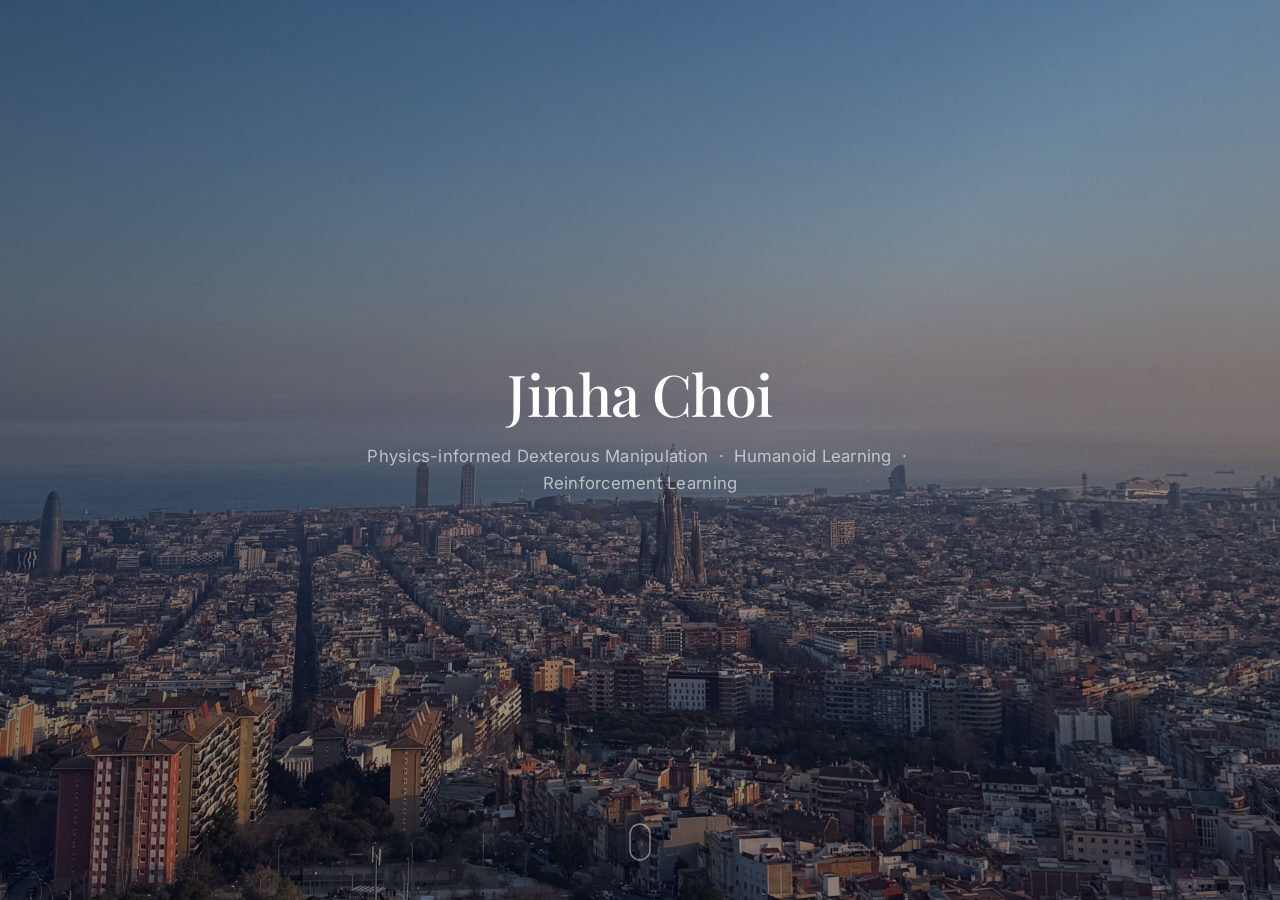
==== index.html @ 4ba9a81a "Items updated" ====
<!DOCTYPE html>
<html lang="en">
<head>
  <meta charset="UTF-8" />
  <meta name="viewport" content="width=device-width, initial-scale=1.0" />
  <title>Jinha Choi</title>
  <meta name="description" content="Jinha Choi — Yonsei University. Physics-informed dexterous manipulation, humanoid learning, and reinforcement learning.">

  <link rel="preconnect" href="https://fonts.googleapis.com">
  <link rel="preconnect" href="https://fonts.gstatic.com" crossorigin>
  <link href="https://fonts.googleapis.com/css2?family=Playfair+Display:wght@400;500;600&family=Inter:wght@300;400;500;600;700&display=swap" rel="stylesheet">

  <link rel="stylesheet" href="base.css" />
  <link rel="stylesheet" href="hero.css" />
  <link rel="stylesheet" href="content.css" />
</head>

<body>
  <div class="snap-container">

    <!-- ═══════════════════ HERO ═══════════════════ -->
    <header class="hero" id="home">
      <div class="hero-overlay"></div>
      <div class="hero-content">
        <h1 class="hero-name">Jinha Choi</h1>
        <p class="hero-tagline">Physics-informed Dexterous Manipulation &nbsp;·&nbsp; Humanoid Learning &nbsp;·&nbsp; Reinforcement Learning</p>
      </div>
      <button class="scroll-cue" type="button" aria-label="Scroll to content">
        <!-- Mouse scroll icon with animated wheel -->
        <svg viewBox="0 0 24 40" fill="none" aria-hidden="true">
          <rect x="2" y="2" width="20" height="36" rx="10" stroke="currentColor" stroke-width="1.5"/>
          <circle cx="12" cy="10" r="2.8" fill="currentColor">
            <animate attributeName="cy" values="10;22;10" dur="2s" repeatCount="indefinite" calcMode="spline" keySplines="0.4 0 0.6 1; 0.4 0 0.6 1"/>
            <animate attributeName="opacity" values="0.9;0.15;0.9" dur="2s" repeatCount="indefinite" calcMode="spline" keySplines="0.4 0 0.6 1; 0.4 0 0.6 1"/>
          </circle>
        </svg>
      </button>
    </header>

    <!-- ═══════════════════ CONTENT ═══════════════════ -->
    <div id="contentWrap" class="content-wrap snap">

      <!-- ─── Sticky Nav ─── -->
      <nav id="contentNav" class="content-nav">
        <div class="content-nav-inner">
          <a class="brand" href="#home" id="brandLink">Jinha Choi</a>
          <ul class="navlinks">
            <li><a class="navlink" href="#about">About</a></li>
            <li><a class="navlink" href="#news">News</a></li>
            <li><a class="navlink" href="#publications">Publications</a></li>
            <li><a class="navlink" href="#experience">Experience</a></li>
            <li><a class="navlink" href="#awards">Awards</a></li>
            <li><a class="navlink" href="#contact">Contact</a></li>
          </ul>
        </div>
      </nav>

      <!-- ═══════════════════ ABOUT ═══════════════════ -->
      <section id="about" class="section bg-white">
        <div class="section-inner">
          <div class="about-grid">

            <!-- Left: bio -->
            <div class="about-content">
              <h2 class="about-name">Jinha Choi</h2>

              <div class="about-bio">
                <p>
                  I'm Jinha Choi, an undergraduate student at Yonsei University, South Korea, majoring in Computer
                  Science and Nano Science and Engineering and expected to graduate in February 2027.
                </p>
                <p>
                  I am currently advised by
                  <a href="https://scholar.google.com/citations?user=jizxpZYAAAAJ&amp;hl=ko&amp;oi=ao" target="_blank" rel="noopener">Prof. Yonghyeon Lee</a>
                  at <a href="https://rophi-lab.github.io/" target="_blank" rel="noopener">RoPhi Lab</a> at Yonsei
                  University, working on high-DoF dexterous manipulation incorporating physics- and control-informed
                  priors toward generalizable robot intelligence for unstructured environments and real-world
                  deployment. Previously, I was a research intern at
                  <a href="https://www.hugelab.org/" target="_blank" rel="noopener">HuGeLab</a> at KAIST, advised by
                  <a href="https://beomjoonkim.github.io/" target="_blank" rel="noopener">Prof. Beomjoon Kim</a>, where
                  I worked on real-world deployment of humanoid locomotion policies. I also worked at
                  <a href="https://dil.yonsei.ac.kr/" target="_blank" rel="noopener">DILLab</a> at Yonsei University,
                  advised by <a href="https://www.jmlee.kr/" target="_blank" rel="noopener">Prof. Jongmin Lee</a>, on
                  offline reinforcement learning that distills a value-aware multi-step flow policy into an efficient
                  one-step policy using state-wise entropic optimal transport. Earlier, at Yonsei RLLAB, advised
                  by Prof. Youngwoon Lee, I built humanoid locomotion baselines using retargeted motion priors
                  and studied their effects on motion quality and stability.
                </p>
              </div>

              <div class="about-links">
                <a class="link-chip" href="assets/CV.pdf" target="_blank" rel="noopener">
                  <img src="assets/content/about/cv.webp" alt=""> CV
                </a>
                <a class="link-chip" href="https://scholar.google.com/citations?user=HBGZwBkAAAAJ&amp;hl=en" target="_blank" rel="noopener">
                  <img src="assets/content/about/google scholar.png" alt="" class="scholar-icon"> Scholar
                </a>
                <a class="link-chip" href="https://mail.google.com/mail/?view=cm&amp;fs=1&amp;to=jinhac174@gmail.com" target="_blank" rel="noopener">
                  <img src="assets/content/about/email.webp" alt=""> Email
                </a>
                <a class="link-chip" href="https://www.linkedin.com/in/jinha-choi-85202a30b/" target="_blank" rel="noopener">
                  <img src="assets/content/about/linkedin.webp" alt=""> LinkedIn
                </a>
              </div>
            </div>

            <!-- Right: photo -->
            <div class="about-photo-col">
              <img src="assets/content/about/jinha.jpg" alt="Jinha Choi" class="about-photo"/>
            </div>
          </div>
        </div>
      </section>

      <!-- ═══════════════════ NEWS ═══════════════════ -->
      <section id="news" class="section bg-gray">
        <div class="section-inner">
          <h2 class="section-title">News</h2>
          <div class="section-rule"></div>

          <ul class="news-list">
            <li class="news-item">
              <span class="news-date">Sep 2026</span>
              <span class="news-text">
                Started research internship at <strong>RoPhi Lab</strong>, Yonsei University, working on high-DoF
                dexterous manipulation with <strong>Prof. Yonghyeon Lee</strong>.
              </span>
            </li>
            <li class="news-item">
              <span class="news-date">Jun 2026</span>
              <span class="news-text">
                Started summer internship at <strong>KAIST HuGeLab</strong>, working on humanoid robot learning
                with <strong>Prof. Beomjoon Kim</strong>.
              </span>
            </li>
            <li class="news-item">
              <span class="news-date">Jun 2026</span>
              <span class="news-text">
                Submitted <em>"Learning Multimodal One-step Flow Policy via Value-weighted Optimal Transport"</em>
                to <strong>NeurIPS 2026</strong>.
              </span>
            </li>
            <li class="news-item">
              <span class="news-date">Jan 2026</span>
              <span class="news-text">
                Started research internship at <strong>DILLAB</strong>, Yonsei University, working on
                multimodal flow policies and offline RL with <strong>Prof. Jongmin Lee</strong>.
              </span>
            </li>
            <li class="news-item">
              <span class="news-date">Jul 2025</span>
              <span class="news-text">
                Started research internship at <strong>RLLAB</strong>, Yonsei University, working on humanoid
                loco-manipulation with <strong>Prof. Youngwoon Lee</strong>.
              </span>
            </li>
            <li class="news-item">
              <span class="news-date">May 2025</span>
              <span class="news-text">
                <em>"When AI Co-Scientists Fail: SPOT"</em> — a benchmark for automated verification of scientific
                research — available on arXiv (contributing co-author).
              </span>
            </li>
          </ul>
        </div>
      </section>

      <!-- ═══════════════════ PUBLICATIONS ═══════════════════ -->
      <section id="publications" class="section bg-white">
        <div class="section-inner">
          <h2 class="section-title">Publications</h2>
          <div class="section-rule"></div>

          <div class="pub-list">

            <!-- Paper 1: Flow Policy -->
            <article class="pub-item">
              <div class="pub-img-col">
                <img src="assets/content/publications/OptiFlow.png" alt="OptiFlow paper preview" class="pub-img">
              </div>
              <div class="pub-info">
                <p class="pub-title">
                  [C1] Learning Multimodal One-step Flow Policy via Value-weighted Optimal Transport
                </p>
                <p class="pub-authors">
                  Jaehun Shon<sup>*</sup>, <strong>Jinha Choi</strong><sup>*</sup>, Jongwook Jeon, Jongmin Lee
                </p>
                <p class="pub-authors"><sup>*</sup> Equal contribution (co-first authors).</p>
                <div class="pub-meta-row">
                  <span class="pub-venue pub-venue-featured">NeurIPS 2026</span>
                  <div class="pub-links">
                    <a class="pub-link" href="https://arxiv.org/pdf/2609.15883" target="_blank" rel="noopener">Paper</a>
                    <a class="pub-link" href="https://github.com/Yonsei-DILLab/OptiFlow" target="_blank" rel="noopener">Code</a>
                  </div>
                </div>
              </div>
            </article>

            <!-- Paper 2: SPOT -->
            <article class="pub-item">
              <div class="pub-img-col">
                <img src="assets/content/publications/SPOT.png" alt="SPOT benchmark" class="pub-img">
              </div>
              <div class="pub-info">
                <p class="pub-title">
                  [P1] When AI Co-Scientists Fail: SPOT — a Benchmark for Automated Verification of Scientific Research
                </p>
                <p class="pub-authors">
                  Guijin Son, Jiwoo Hong, Honglu Fan, Heejeong Nam, Hyunwoo Ko, Seungwon Lim,
                  Jinyeop Song, <strong>Jinha Choi</strong>, Gonçalo Paulo, Youngjae Yu, Stella Biderman
                </p>
                <div class="pub-meta-row">
                  <span class="pub-venue">arXiv Preprint · 2025</span>
                  <div class="pub-links">
                    <a class="pub-link" href="https://arxiv.org/abs/2505.11855" target="_blank" rel="noopener">Paper</a>
                    <a class="pub-link" href="https://huggingface.co/datasets/amphora/SPOT-MetaData" target="_blank" rel="noopener">Hugging Face</a>
                    <a class="pub-link" href="https://scholar.google.com/citations?view_op=view_citation&amp;hl=en&amp;user=HBGZwBkAAAAJ&amp;citation_for_view=HBGZwBkAAAAJ:u5HHmVD_uO8C" target="_blank" rel="noopener">Google Scholar</a>
                  </div>
                </div>
              </div>
            </article>

          </div>
        </div>
      </section>

      <!-- ═══════════════════ EXPERIENCE ═══════════════════ -->
      <section id="experience" class="section bg-gray">
        <div class="section-inner">
          <h2 class="section-title">Experience</h2>
          <div class="section-rule"></div>

          <!-- Project details follow the CV; existing media is retained where available. -->
          <div class="tl-entries">

            <div class="tl-entry">
              <div class="tl-media-frame">
                <div class="tl-media-placeholder" role="img" aria-label="Project demo coming soon">
                  <svg viewBox="0 0 24 24" fill="none" aria-hidden="true">
                    <rect x="3" y="4" width="18" height="16" rx="3" stroke="currentColor" stroke-width="1.3"/>
                    <path d="m10 8 6 4-6 4V8Z" stroke="currentColor" stroke-width="1.3" stroke-linejoin="round"/>
                  </svg>
                  <span>Demo coming soon</span>
                </div>
              </div>
              <div class="tl-body">
                <div class="tl-header">
                  <div>
                    <p class="tl-org">Grasping via Global Planning and Local Correction</p>
                    <p class="tl-role">Advised by <a href="https://scholar.google.com/citations?user=jizxpZYAAAAJ&amp;hl=ko&amp;oi=ao" target="_blank" rel="noopener">Prof. Yonghyeon Lee</a></p>
                  </div>
                  <span class="tl-date">Oct 2026 – Present</span>
                </div>
                <ul class="tl-desc tl-bullets">
                  <li>Developing a hierarchical grasping system coupling real-time global planning and control based on robot kinematics and dynamics with learning-based local correction.</li>
                  <li>Integrating side-view and wrist-mounted visual feedback across both control levels, targeting robust grasping across diverse objects and positions.</li>
                </ul>
              </div>
            </div>

            <div class="tl-entry">
              <div class="tl-media-frame">
                <div class="tl-media-placeholder" role="img" aria-label="Project demo coming soon">
                  <svg viewBox="0 0 24 24" fill="none" aria-hidden="true">
                    <rect x="3" y="4" width="18" height="16" rx="3" stroke="currentColor" stroke-width="1.3"/>
                    <path d="m10 8 6 4-6 4V8Z" stroke="currentColor" stroke-width="1.3" stroke-linejoin="round"/>
                  </svg>
                  <span>Demo coming soon</span>
                </div>
              </div>
              <div class="tl-body">
                <div class="tl-header">
                  <div>
                    <p class="tl-org">Franka FR3 Control and Perception</p>
                    <p class="tl-role">Advised by <a href="https://scholar.google.com/citations?user=jizxpZYAAAAJ&amp;hl=ko&amp;oi=ao" target="_blank" rel="noopener">Prof. Yonghyeon Lee</a></p>
                  </div>
                  <span class="tl-date">Sep – Oct 2026</span>
                </div>
                <ul class="tl-desc tl-bullets">
                  <li>Implemented torque-level controllers on a Franka FR3, including gravity compensation, collision-aware control, QP-based inverse kinematics, and joint/task-space impedance control.</li>
                  <li>Integrated a calibrated two-camera setup with point-cloud perception and visual servoing for perception-guided grasping on the physical robot.</li>
                </ul>
              </div>
            </div>

            <div class="tl-entry">
              <div class="tl-media-frame"><video class="tl-media tl-media-standard" autoplay muted loop playsinline preload="metadata" aria-label="Humanoid Deployment — Locomotion demonstration"><source src="assets/content/experience/web/humanoid-deployment.mp4" type="video/mp4"></video></div>
              <div class="tl-body">
                <div class="tl-header">
                  <div>
                    <p class="tl-org">Humanoid Deployment — Locomotion</p>
                    <p class="tl-role">Advised by <a href="https://beomjoonkim.github.io/" target="_blank" rel="noopener">Prof. Beomjoon Kim</a></p>
                  </div>
                  <span class="tl-date">Jul 2026</span>
                </div>
                <ul class="tl-desc tl-bullets">
                  <li>Trained, validated, and deployed locomotion policies on the Unitree G1 and a custom 108 kg humanoid via sim-to-sim and sim-to-real evaluation.</li>
                </ul>
              </div>
            </div>

            <div class="tl-entry">
              <div class="tl-media-frame"><video class="tl-media tl-media-standard" autoplay muted loop playsinline preload="metadata" aria-label="Franka FR3 Teleoperation Data Collection demonstration"><source src="assets/content/experience/web/franka-teleoperation.mp4" type="video/mp4"></video></div>
              <div class="tl-body">
                <div class="tl-header">
                  <div>
                    <p class="tl-org">Franka FR3 Teleoperation Data Collection</p>
                    <p class="tl-role">Advised by <a href="https://beomjoonkim.github.io/" target="_blank" rel="noopener">Prof. Beomjoon Kim</a></p>
                  </div>
                  <span class="tl-date">Jul 2026</span>
                </div>
                <ul class="tl-desc tl-bullets">
                  <li>Integrated a Franka Panda with a 3D mouse, Touch haptic device, and Meta Quest for teleoperated demonstration collection.</li>
                </ul>
              </div>
            </div>

            <div class="tl-entry">
              <div class="tl-media-frame"><video class="tl-media tl-media-standard" autoplay muted loop playsinline preload="metadata" aria-label="Humanoid Fixed-Base Manipulation demonstration"><source src="assets/content/experience/web/humanoid-manipulation.mp4" type="video/mp4"></video></div>
              <div class="tl-body">
                <div class="tl-header">
                  <div>
                    <p class="tl-org">Humanoid Fixed-Base Manipulation</p>
                    <p class="tl-role">Advised by Prof. Youngwoon Lee</p>
                  </div>
                  <span class="tl-date">Mar – Jun 2026</span>
                </div>
                <ul class="tl-desc tl-bullets">
                  <li>Investigated PPO exploration limits for humanoid fixed-base manipulation in massively parallel simulation.</li>
                  <li>Compared PPO with SAPG and EPO and analyzed methods for improving exploration.</li>
                </ul>
              </div>
            </div>

            <div class="tl-entry">
              <div class="tl-media-frame"><video class="tl-media tl-media-standard" autoplay muted loop playsinline preload="metadata" aria-label="A1-Challenge Autonomous Driving Competition demonstration"><source src="assets/content/experience/web/a1-challenge.mp4" type="video/mp4"></video></div>
              <div class="tl-body">
                <div class="tl-header">
                  <div>
                    <p class="tl-org">A1-Challenge Autonomous Driving Competition</p>
                    <p class="tl-role">Ministry of Trade &amp; KIAPI</p>
                  </div>
                  <span class="tl-date">Mar – May 2026</span>
                </div>
                <ul class="tl-desc tl-bullets">
                  <li>Placed 4th; qualified in Nov. 2025.</li>
                  <li>Built behavioral-cloning and DAgger racing policies in MORAI using targeted corner-case demonstrations.</li>
                  <li>Explored reinforcement learning to improve robustness and driving performance.</li>
                </ul>
              </div>
            </div>

            <div class="tl-entry">
              <div class="tl-media-frame"><video class="tl-media tl-media-standard" autoplay muted loop playsinline preload="metadata" aria-label="Physical AI Robotics Hackathon — Arm Manipulation demonstration"><source src="assets/content/experience/web/physical-ai-hackathon.mp4" type="video/mp4"></video></div>
              <div class="tl-body">
                <div class="tl-header">
                  <div>
                    <p class="tl-org">Physical AI Robotics Hackathon — Arm Manipulation</p>
                    <p class="tl-role">Kernel Academy &amp; Doosan Robotics</p>
                  </div>
                  <span class="tl-date">Mar 2026</span>
                </div>
                <ul class="tl-desc tl-bullets">
                  <li>Built a speech-guided pick-and-place pipeline with a Doosan E0509, RGB-D sensing, Whisper, SAM2, GPT-4o, and ROS2.</li>
                  <li>Implemented calibrated 3D localization, task verification, and error recovery for autonomous execution.</li>
                </ul>
              </div>
            </div>

            <div class="tl-entry">
              <div class="tl-media-frame"><img class="tl-media tl-media-standard" src="assets/content/experience/image inpainting.png" alt="Image Inpainting with LLMs and Diffusion Models"></div>
              <div class="tl-body">
                <div class="tl-header">
                  <div>
                    <p class="tl-org">Image Inpainting with LLMs and Diffusion Models</p>
                    <p class="tl-role">OUTTA AI Bootcamp</p>
                  </div>
                  <span class="tl-date">Jul – Aug 2024</span>
                </div>
                <ul class="tl-desc tl-bullets">
                  <li>Developed a language-conditioned image editing pipeline combining LLM-based attribute extraction, semantic segmentation, and diffusion-based inpainting.</li>
                </ul>
              </div>
            </div>

            <div class="tl-entry">
              <div class="tl-media-frame tl-media-frame-kdic"><img class="tl-media tl-media-standard tl-media-kdic" src="assets/content/experience/military.jpg" alt="Korea Defense Intelligence Command — Translator"></div>
              <div class="tl-body">
                <div class="tl-header">
                  <div>
                    <p class="tl-org">Korea Defense Intelligence Command — Translator</p>
                    <p class="tl-role">Military Service</p>
                  </div>
                  <span class="tl-date">Mar 2023 – Sep 2024</span>
                </div>
                <ul class="tl-desc tl-bullets">
                  <li>Translated classified documents and interpreted classified meetings for KDIC and partner agencies, including the National Intelligence Service and the U.S. National Geospatial-Intelligence Agency.</li>
                </ul>
              </div>
            </div>

            <div class="tl-entry">
              <div class="tl-media-frame tl-media-frame-vex"><video class="tl-media" autoplay muted loop playsinline preload="metadata" aria-label="VEX Robotics demonstration"><source src="assets/content/experience/web/vex-world-championship.mp4" type="video/mp4"></video></div>
              <div class="tl-body">
                <div class="tl-header">
                  <div>
                    <p class="tl-org">VEX Robotics</p>
                    <p class="tl-role">Team Lead, 1010B, WVSS Robotics</p>
                  </div>
                  <span class="tl-date">Sep 2017 – Jun 2020</span>
                </div>
                <ul class="tl-desc tl-bullets">
                  <li>Led a 12-member team across three seasons, overseeing strategy, mechanical and electrical design, programming, autonomous control, and competitive driving.</li>
                  <li>Earned first-place finishes at regional and British Columbia provincial competitions and advanced to the VEX Robotics World Championship.</li>
                </ul>
              </div>
            </div>

          </div><!-- /tl-entries -->

        </div>
      </section>

      <!-- ═══════════════════ AWARDS ═══════════════════ -->
      <section id="awards" class="section bg-white">
        <div class="section-inner">
          <h2 class="section-title">Awards</h2>
          <div class="section-rule"></div>

          <div class="awards-list">

            <div class="award-row">
              <div class="award-meta"><span class="award-year">2026</span></div>
              <div class="award-body">
                <p class="award-title">Hyundai NGV Robotics Track H-Mobility Class Certificate</p>
                <p class="award-sub">Mar – Jul 2026 · Hyundai NGV</p>
                <p class="award-desc">Completed Hyundai’s Robotics Track in robotics and robot learning and received the H-Mobility Class Certificate.</p>
              </div>
            </div>

            <div class="award-row">
              <div class="award-meta"><span class="award-year">2026</span></div>
              <div class="award-body">
                <p class="award-title">2nd Place — Physical AI Robotics Hackathon</p>
                <p class="award-sub">Mar 2026 · Kernel Academy &amp; Doosan Robotics</p>
                <p class="award-desc">Presented a manipulation pipeline and demonstrated perception-guided grasping at the Kernel Academy hackathon.</p>
              </div>
            </div>

            <div class="award-row">
              <div class="award-meta"><span class="award-year">2024</span></div>
              <div class="award-body">
                <p class="award-title">Top Award — Korea Defense Intelligence Command AI Security Competition</p>
                <p class="award-sub">Awarded by Major General Sangho Moon (OF-7), Commander, KDIC</p>
                <p class="award-desc">Proposed an on-device AI framework for military systems with partial internet exposure, designed to support operational convenience while strengthening protection against security vulnerabilities and malicious misuse.</p>
              </div>
            </div>

            <div class="award-row">
              <div class="award-meta"><span class="award-year">2022</span></div>
              <div class="award-body">
                <p class="award-title">Honor Roll — Yonsei University</p>
                <p class="award-sub">Jul 2022</p>
                <p class="award-desc">Recognized for academic performance in the top 3%.</p>
              </div>
            </div>

            <div class="award-row">
              <div class="award-meta"><span class="award-year">2021</span></div>
              <div class="award-body">
                <p class="award-title">1st Place — Yonsei–Nexon RC Creative Platform</p>
                <p class="award-sub">Mar – Dec 2021</p>
                <p class="award-desc">Led a five-member team to develop an automated revolving-door assistance system for people with mobility impairments; ranked 1st of 90 teams and received a $10,000 award.</p>
              </div>
            </div>

            <div class="award-row">
              <div class="award-meta"><span class="award-year">2019</span></div>
              <div class="award-body">
                <p class="award-title">Division Finalist — VEX Robotics World Championship</p>
                <p class="award-sub">Nov 2019 · Kentucky, USA</p>
                <p class="award-desc">Reached the Science Division final in a 100-team division within a field of 600 qualified teams.</p>
              </div>
            </div>

            <div class="award-row">
              <div class="award-meta"><span class="award-year">2019</span></div>
              <div class="award-body">
                <p class="award-title">1st Place — VEX Robotics Canada BC Provincial Championship</p>
                <p class="award-sub">Jun 2019</p>
                <p class="award-desc">Won the British Columbia Provincial Championship and qualified for the VEX Robotics World Championship.</p>
              </div>
            </div>

          </div>
        </div>
      </section>

      <!-- ═══════════════════ CONTACT ═══════════════════ -->
      <section id="contact" class="section contact-section">
        <div class="section-inner">
          <h2 class="section-title">Contact</h2>
          <div class="section-rule"></div>
          <p class="contact-intro">Feel free to reach out for research discussions, collaboration, or general inquiries.</p>

          <div class="contact-cards">

            <a class="contact-card" href="https://mail.google.com/mail/?view=cm&amp;fs=1&amp;to=jinhac174@gmail.com" target="_blank" rel="noopener">
              <div class="contact-card-icon">
                <svg viewBox="0 0 24 24" fill="none" stroke="currentColor" stroke-width="1.8" stroke-linecap="round" stroke-linejoin="round">
                  <rect x="2" y="4" width="20" height="16" rx="2"/>
                  <path d="M2 7l10 7 10-7"/>
                </svg>
              </div>
              <div class="contact-card-text">
                <div class="contact-card-label">Email</div>
                <div class="contact-card-val">jinhac174@gmail.com</div>
              </div>
            </a>

            <a class="contact-card" href="https://scholar.google.com/citations?user=HBGZwBkAAAAJ&amp;hl=en" target="_blank" rel="noopener">
              <div class="contact-card-icon">
                <img src="assets/content/contact/google scholar black.png" alt="" class="scholar-icon">
              </div>
              <div class="contact-card-text">
                <div class="contact-card-label">Google Scholar</div>
                <div class="contact-card-val">Jinha Choi</div>
              </div>
            </a>

            <a class="contact-card" href="https://www.linkedin.com/in/jinha-choi-85202a30b/" target="_blank" rel="noopener">
              <div class="contact-card-icon">
                <svg viewBox="0 0 24 24" fill="currentColor">
                  <path d="M20.447 20.452h-3.554v-5.569c0-1.328-.027-3.037-1.852-3.037-1.853 0-2.136 1.445-2.136 2.939v5.667H9.351V9h3.414v1.561h.046c.477-.9 1.637-1.85 3.37-1.85 3.601 0 4.267 2.37 4.267 5.455v6.286zM5.337 7.433a2.062 2.062 0 01-2.063-2.065 2.064 2.064 0 112.063 2.065zm1.782 13.019H3.555V9h3.564v11.452zM22.225 0H1.771C.792 0 0 .774 0 1.729v20.542C0 23.227.792 24 1.771 24h20.451C23.2 24 24 23.227 24 22.271V1.729C24 .774 23.2 0 22.222 0h.003z"/>
                </svg>
              </div>
              <div class="contact-card-text">
                <div class="contact-card-label">LinkedIn</div>
                <div class="contact-card-val">Jinha Choi</div>
              </div>
            </a>

            <div class="contact-card contact-card-location">
              <div class="contact-card-icon">
                <svg viewBox="0 0 24 24" fill="none" stroke="currentColor" stroke-width="1.8" stroke-linecap="round" stroke-linejoin="round">
                  <path d="M12 2C8.134 2 5 5.134 5 9c0 5.25 7 13 7 13s7-7.75 7-13c0-3.866-3.134-7-7-7z"/>
                  <circle cx="12" cy="9" r="2.5"/>
                </svg>
              </div>
              <div class="contact-card-text">
                <div class="contact-card-label">Location</div>
                <div class="contact-card-val">50 Yonsei-Ro, Seodaemun-Gu<br>Seoul, Republic of Korea</div>
              </div>
            </div>

          </div>
        </div>
      </section>

      <!-- ─── Back to top ─── -->
      <button id="toAbout" class="to-top" type="button" aria-label="Back to top">
        <svg viewBox="0 0 24 24" aria-hidden="true">
          <path d="M18 15l-6-6-6 6" fill="none" stroke="currentColor" stroke-width="2.5" stroke-linecap="round" stroke-linejoin="round"/>
        </svg>
      </button>

      <!-- ─── Footer ─── -->
      <footer class="site-footer">
        <div class="footer-inner">
          <div class="footer-links">
            <a href="assets/CV.pdf" target="_blank" rel="noopener" class="footer-cv">CV</a>

            <a href="https://scholar.google.com/citations?user=HBGZwBkAAAAJ&amp;hl=en" target="_blank" rel="noopener" aria-label="Google Scholar">
              <img src="assets/footer/google scholar black.png" alt="Google Scholar" class="footer-icon">
            </a>
            <a href="mailto:jinhac174@gmail.com" aria-label="Email">
              <img src="assets/footer/email.png" alt="Email" class="footer-icon">
            </a>
            <a href="https://www.linkedin.com/in/jinha-choi-85202a30b/" target="_blank" rel="noopener" aria-label="LinkedIn">
              <img src="assets/footer/linkedin.png" alt="LinkedIn" class="footer-icon">
            </a>
            <a href="https://instagram.com/daniel.c.hoi" target="_blank" rel="noopener" aria-label="Instagram">
              <img src="assets/footer/instagram.png" alt="Instagram" class="footer-icon">
            </a>
          </div>
          <p class="footer-copy">&copy; 2026 Jinha Choi. All rights reserved.</p>
        </div>
      </footer>

    </div><!-- /contentWrap -->
  </div><!-- /snap-container -->

  <script>
  (() => {
    const container    = document.querySelector('.snap-container');
    const hero         = document.getElementById('home');
    const contentWrap  = document.getElementById('contentWrap');
    const nav          = document.getElementById('contentNav');
    const cue          = document.querySelector('.scroll-cue');
    const toAboutBtn   = document.getElementById('toAbout');
    const about        = document.getElementById('about');
    const brandLink    = document.getElementById('brandLink');

    if (!container || !hero || !contentWrap || !nav) return;

    // Brand → scroll back to hero
    if (brandLink) {
      brandLink.addEventListener('click', (e) => {
        e.preventDefault();
        container.scrollTo({ top: 0, behavior: 'smooth' });
      });
    }

    const navH = () => nav.offsetHeight || 60;

    // Scroll position restoration
    const SCROLL_KEY = 'snap_scrollTop_v3';
    if ('scrollRestoration' in history) history.scrollRestoration = 'manual';
    const saved = sessionStorage.getItem(SCROLL_KEY);
    if (saved !== null) {
      const prev = container.style.scrollBehavior;
      container.style.scrollBehavior = 'auto';
      container.scrollTop = Number(saved) || 0;
      requestAnimationFrame(() => { container.style.scrollBehavior = prev || ''; });
    }

    // Scroll cue → use the same native motion and snap as manual scrolling
    function scrollToContent() {
      contentWrap.scrollIntoView({ behavior: 'smooth', block: 'start' });
    }
    if (cue) cue.addEventListener('click', scrollToContent);

    // Show nav + back-to-top when hero leaves view
    const heroIO = new IntersectionObserver(([entry]) => {
      const onHero = entry.isIntersecting && entry.intersectionRatio >= 0.6;
      nav.classList.toggle('is-visible', !onHero);
      if (toAboutBtn) toAboutBtn.classList.toggle('is-visible', !onHero);
    }, { root: container, threshold: [0, 0.6] });
    heroIO.observe(hero);

    // Back-to-top → scroll to about section
    if (toAboutBtn && about) {
      toAboutBtn.addEventListener('click', () => {
        container.scrollTo({ top: about.offsetTop - navH(), behavior: 'smooth' });
      });
    }

    // Snap: mandatory near hero, free scrolling in content
    const EXTRA_ZONE = 200;
    function updateSnapMode() {
      const inMandatory = container.scrollTop <= (Math.max(1, hero.offsetHeight) + EXTRA_ZONE);
      container.style.scrollSnapType = inMandatory ? 'y mandatory' : 'none';
    }

    // Active nav highlight (most-visible section)
    const links   = Array.from(nav.querySelectorAll('.navlink'));
    const sections = links
      .map(a => document.querySelector(a.getAttribute('href')))
      .filter(Boolean);

    function updateActiveLink() {
      if (!sections.length) return;
      const cr       = container.getBoundingClientRect();
      const viewTop  = cr.top + navH();
      const viewBot  = cr.bottom;
      let best = null, bestV = -1;
      for (const sec of sections) {
        const r = sec.getBoundingClientRect();
        const v = Math.max(0, Math.min(r.bottom, viewBot) - Math.max(r.top, viewTop));
        if (v > bestV) { bestV = v; best = sec; }
      }
      if (best) {
        links.forEach(a =>
          a.classList.toggle('is-active', a.getAttribute('href') === `#${best.id}`)
        );
      }
    }

    // Anchor nav clicks with sticky-nav offset
    links.forEach(a => {
      a.addEventListener('click', (e) => {
        const href = a.getAttribute('href');
        if (!href?.startsWith('#')) return;
        const target = document.querySelector(href);
        if (!target) return;
        e.preventDefault();
        container.scrollTo({ top: target.offsetTop - navH(), behavior: 'smooth' });
      });
    });

    // Single scroll listener
    let ticking = false;
    container.addEventListener('scroll', () => {
      sessionStorage.setItem(SCROLL_KEY, String(container.scrollTop));
      if (!ticking) {
        ticking = true;
        requestAnimationFrame(() => {
          ticking = false;
          updateSnapMode();
          updateActiveLink();
        });
      }
    }, { passive: true });

    window.addEventListener('resize', () => { updateSnapMode(); requestAnimationFrame(updateActiveLink); });
    window.addEventListener('load',   updateSnapMode);
    window.addEventListener('beforeunload', () => {
      sessionStorage.setItem(SCROLL_KEY, String(container.scrollTop));
    });

    updateActiveLink();
  })();
  </script>

</body>
</html>
---- base.css ----
/* ========================= 01) Reset + tokens ========================= */
*, *::before, *::after { box-sizing: border-box; margin: 0; padding: 0; }
html, body { height: 100%; }

:root {
  --font-serif: "Playfair Display", Georgia, "Times New Roman", serif;
  --font-sans:  "Inter", system-ui, -apple-system, "Segoe UI", Arial, sans-serif;

  --c-950: #0a0f1a;
  --c-900: #0f172a;
  --c-800: #1e293b;
  --c-700: #334155;
  --c-600: #475569;
  --c-500: #64748b;
  --c-400: #94a3b8;
  --c-300: #cbd5e1;
  --c-200: #e2e8f0;
  --c-100: #f1f5f9;
  --c-50:  #f8fafc;

  --accent:        #2563eb;
  --accent-dark:   #1d4ed8;
  --accent-dim:    rgba(37,99,235,0.08);
  --accent-border: rgba(37,99,235,0.22);

  --bg:     #ffffff;
  --bg-alt: #f8fafc;
  --border: #e2e8f0;
  --text:   var(--c-900);
  --muted:  var(--c-500);

  --nav-h:     60px;
  --content-w: 1300px;
  --pad-x:     clamp(20px, 3vw, 52px);

  --shadow-sm: 0 1px 3px rgba(0,0,0,0.06), 0 1px 2px rgba(0,0,0,0.04);
  --shadow-md: 0 4px 16px rgba(0,0,0,0.08), 0 2px 6px rgba(0,0,0,0.04);

  --r-sm: 8px;
  --r-md: 12px;
  --r-lg: 16px;
}

body {
  font-family: var(--font-sans);
  color: var(--text);
  overflow: hidden;
  -webkit-font-smoothing: antialiased;
  text-rendering: optimizeLegibility;
  line-height: 1.6;
}

h1, h2, h3, h4 {
  font-family: var(--font-serif);
  font-weight: 500;
  line-height: 1.2;
}

a { color: var(--accent); text-decoration: none; }
a:hover { color: var(--accent-dark); }
strong { font-weight: 600; }
---- hero.css ----
/* ========================= 02) Hero ========================= */
.hero {
  height: 100vh;
  position: relative;
  scroll-snap-align: start;

  background-image: url("assets/hero/background.jpg");
  background-size: cover;
  background-position: center;
  background-repeat: no-repeat;

  display: flex;
  align-items: center;
  justify-content: center;
}

.hero-overlay {
  position: absolute;
  inset: 0;
  background: linear-gradient(
    135deg,
    rgba(10,15,35,0.66) 0%,
    rgba(10,15,35,0.42) 55%,
    rgba(10,15,35,0.54) 100%
  );
}

.hero-content {
  position: relative;
  z-index: 1;
  text-align: center;
  padding: 0 24px;
  max-width: 700px;
  width: 100%;
}

.hero-name {
  font-family: var(--font-serif);
  font-size: clamp(2.2rem, 5vw, 3.6rem);
  font-weight: 500;
  color: #ffffff;
  line-height: 1.05;
  margin-bottom: 20px;
  letter-spacing: -0.01em;
}

.hero-tagline {
  font-family: var(--font-sans);
  font-size: clamp(0.88rem, 1.8vw, 1.05rem);
  font-weight: 400;
  color: rgba(255,255,255,0.62);
  line-height: 1.6;
  margin-bottom: 40px;
  letter-spacing: 0.015em;
}

/* Scroll cue — mouse scroll icon */
.scroll-cue {
  position: absolute;
  bottom: 38px;
  left: 50%;
  transform: translateX(-50%);
  background: transparent;
  border: 0;
  padding: 0;
  cursor: pointer;
  color: rgba(255,255,255,0.45);
  z-index: 2;
  transition: color 0.2s ease;
}

.scroll-cue:hover {
  color: rgba(255,255,255,0.80);
}

.scroll-cue svg {
  width: 24px;
  height: 40px;
  display: block;
}
---- content.css ----
/* ========================= 03) Snap + Nav + Sections + Footer ========================= */

.snap-container {
  height: 100vh;
  overflow-y: auto;
  scroll-snap-type: y mandatory;
  scroll-behavior: smooth;
}

.snap  { scroll-snap-align: start; }
.content-wrap { background: var(--bg); }


/* ─── Navbar ─────────────────────────────────────────────────── */
.content-nav {
  position: sticky;
  top: 0;
  z-index: 50;
  height: var(--nav-h);
  background: rgba(255,255,255,0.97);
  border-bottom: 1px solid var(--border);
  backdrop-filter: blur(8px);
  -webkit-backdrop-filter: blur(8px);

  opacity: 0;
  transform: translateY(-8px);
  pointer-events: none;
  transition: opacity 0.22s ease, transform 0.22s ease;
}

.content-nav.is-visible {
  opacity: 1;
  transform: translateY(0);
  pointer-events: auto;
}

.content-nav-inner {
  height: 100%;
  max-width: var(--content-w);
  margin: 0 auto;
  padding: 0 24px;
  display: flex;
  align-items: center;
  justify-content: space-between;
  gap: 16px;
}

.brand {
  font-family: var(--font-serif);
  font-weight: 600;
  font-size: 18px;
  color: var(--c-900);
  letter-spacing: 0.02em;
  flex-shrink: 0;
  text-decoration: none;
}
.brand:hover { color: var(--c-900); }

.navlinks {
  list-style: none;
  display: flex;
  gap: 40px;
  align-items: center;
}

.navlink {
  font-family: var(--font-sans);
  font-size: 13.5px;
  font-weight: 500;
  color: var(--c-600);
  text-decoration: none;
  letter-spacing: 0.01em;
  padding: 4px 0;
  border-bottom: 2px solid transparent;
  transition: color 0.15s ease, border-color 0.15s ease;
  white-space: nowrap;
}

.navlink:hover      { color: var(--accent); }
.navlink.is-active  { color: var(--accent); border-bottom-color: var(--accent); }

@media (max-width: 820px) {
  .navlinks { gap: 20px; overflow-x: auto; padding-bottom: 2px; }
  .navlink  { font-size: 12px; }
  .brand    { font-size: 16px; }
}


/* ─── Section base ───────────────────────────────────────────── */
.section {
  padding: 64px 0;
  scroll-margin-top: var(--nav-h);
  background: #ffffff;
}

.section + .section { position: relative; }

.section + .section::before {
  content: '';
  position: absolute;
  top: 0;
  left: 50%;
  width: calc(100% - var(--pad-x) - var(--pad-x));
  max-width: calc(var(--content-w) - var(--pad-x) - var(--pad-x));
  height: 1px;
  background: var(--border);
  transform: translateX(-50%);
}

.section-inner {
  max-width: var(--content-w);
  margin: 0 auto;
  padding: 0 var(--pad-x);
}

.bg-white { background: #ffffff; }
.bg-gray  { background: #ffffff; }

.section-title {
  font-family: var(--font-serif);
  font-size: 30px;
  font-weight: 600;
  color: var(--c-900);
  letter-spacing: -0.01em;
}

.section-rule {
  width: 40px;
  height: 3px;
  margin-top: 14px;
  margin-bottom: 44px;
  border-radius: 999px;
  background: var(--accent);
}


/* ─── Back to top ────────────────────────────────────────────── */
.to-top {
  position: fixed;
  right: 24px;
  bottom: 24px;
  width: 42px;
  height: 42px;
  border-radius: 999px;
  background: #ffffff;
  border: 1px solid var(--border);
  box-shadow: var(--shadow-md);
  color: var(--accent);
  display: grid;
  place-items: center;
  cursor: pointer;
  z-index: 80;
  opacity: 0;
  transform: translateY(8px) scale(0.96);
  pointer-events: none;
  transition: opacity 0.2s ease, transform 0.2s ease;
}

.to-top.is-visible {
  opacity: 1;
  transform: translateY(0) scale(1);
  pointer-events: auto;
}

.to-top:hover { transform: translateY(-3px) scale(1.1); }
.to-top svg   { width: 18px; height: 18px; display: block; }


/* ========================= About ========================= */

/* Give About its own generous padding */
#about.section { padding: 38px 0 64px; }

.about-grid {
  display: grid;
  grid-template-columns: minmax(0, 760px) 280px;
  justify-content: center;
  gap: clamp(64px, 7vw, 96px);
  align-items: center;
}

.about-photo-col {
  display: flex;
  flex-direction: column;
  align-items: center;
  justify-content: center;
  width: 100%;
}

.about-photo {
  width: 220px;
  height: auto;
  aspect-ratio: 3 / 4;
  border-radius: 0;
  object-fit: cover;
  object-position: center 20%;
  display: block;
}

.about-links {
  display: flex;
  justify-content: center;
  align-items: center;
  flex-wrap: wrap;
  gap: 18px;
  width: 100%;
  margin: 24px auto 0;
}

.link-chip {
  display: flex;
  align-items: center;
  justify-content: center;
  text-align: center;
  gap: 8px;
  padding: 9px 13px;
  border-radius: var(--r-sm);
  border: 0;
  background: var(--bg);
  font-family: var(--font-sans);
  font-size: 13px;
  font-weight: 500;
  color: var(--c-700);
  text-decoration: none;
  transition: all 0.15s ease;
}

.link-chip:hover {
  border-color: var(--accent-border);
  background: var(--accent-dim);
  color: var(--accent);
}

.link-chip img {
  width: 15px;
  height: 15px;
  object-fit: contain;
  flex-shrink: 0;
  opacity: 0.7;
}
.link-chip:hover img { opacity: 1; }

.link-chip img.scholar-icon,
.contact-card-icon img.scholar-icon {
  opacity: 1;
  filter: none;
  background: transparent;
}

/* Bio column */
.about-content {
  width: 100%;
  min-width: 0;
}

.about-name {
  font-family: var(--font-serif);
  font-size: 36px;
  font-weight: 600;
  color: var(--c-900);
  margin-bottom: 28px;
  text-align: center;
}

.about-bio {
  font-family: var(--font-sans);
  font-size: 15.5px;
  line-height: 1.82;
  color: var(--c-700);
}

.about-bio p + p  { margin-top: 16px; }
.about-bio a      { color: var(--accent); font-weight: 500; }
.about-bio a:hover{ color: var(--accent-dark); }

@media (max-width: 760px) {
  #about.section { padding: 38px 0 64px; }
  .about-grid {
    grid-template-columns: minmax(0, 1fr);
    gap: 44px;
  }
  .about-photo-col {
    flex-direction: column;
    align-items: center;
  }
  .about-photo { width: 165px; height: auto; }
  .about-links {
    gap: 10px;
    margin-top: 24px;
  }
  .about-name  { margin-bottom: 22px; }
}

@media (max-width: 480px) {
  .about-links {
    gap: 12px;
  }
}


/* ========================= News ========================= */
.news-list {
  list-style: none;
  display: flex;
  flex-direction: column;
}

.news-item {
  display: grid;
  grid-template-columns: 92px minmax(0, 1fr);
  gap: 22px;
  align-items: baseline;
  padding: 10px 0;
}

.news-item:first-child { padding-top: 0; }
.news-item:last-child  { padding-bottom: 0; }

.news-date {
  font-family: var(--font-sans);
  font-size: 12px;
  font-weight: 500;
  color: var(--c-400);
  white-space: nowrap;
}

.news-text {
  font-family: var(--font-sans);
  font-size: 14px;
  line-height: 1.65;
  color: var(--c-700);
}

.news-text strong { color: var(--c-900); font-weight: 600; }
.news-text em     { font-style: italic; }

@media (max-width: 480px) {
  .news-item {
    grid-template-columns: 74px minmax(0, 1fr);
    gap: 14px;
    align-items: start;
  }
  .news-date { font-size: 11px; padding-top: 2px; }
}


/* ========================= Publications ========================= */
.pub-list {
  display: flex;
  flex-direction: column;
  gap: 0;
}

.pub-item {
  display: grid;
  grid-template-columns: 260px 1fr;
  gap: 28px;
  align-items: start;
  padding: 16px 0;
}

.pub-item:first-child { padding-top: 0; }

.pub-img-col { width: 260px; flex-shrink: 0; }

.pub-img {
  width: 100%;
  height: auto;
  border: 1px solid rgba(203, 213, 225, 0.65);
  display: block;
}

.pub-info { min-width: 0; padding-top: 4px; }

.pub-title {
  font-family: var(--font-sans);
  font-size: 16px;
  font-weight: 700;
  color: var(--c-900);
  line-height: 1.45;
  margin-bottom: 10px;
}

.pub-authors {
  font-family: var(--font-sans);
  font-size: 13.5px;
  color: var(--c-600);
  line-height: 1.65;
  margin-bottom: 6px;
}

.pub-authors strong { color: var(--c-900); }
.pub-authors sup    { font-size: 10px; }

.pub-meta-row {
  display: flex;
  align-items: center;
  flex-wrap: wrap;
  gap: 8px 18px;
  margin-top: 12px;
}

.pub-venue {
  font-family: var(--font-sans);
  font-size: 13px;
  font-weight: 600;
  color: var(--c-500);
}

.pub-venue-featured {
  font-weight: 700;
  color: var(--c-900);
}

.pub-links {
  display: flex;
  align-items: center;
  flex-wrap: wrap;
  gap: 14px;
}

.pub-link {
  position: relative;
  font-family: var(--font-sans);
  font-size: 12.5px;
  font-weight: 500;
  text-decoration: none;
  color: var(--accent);
  transition: color 0.15s ease;
}

.pub-link + .pub-link::before {
  content: '·';
  position: absolute;
  left: -9px;
  color: var(--c-300);
}

.pub-link:hover { color: var(--accent-dark); }

.pub-link-disabled {
  color: var(--c-300);
  cursor: default;
  pointer-events: none;
}

@media (max-width: 640px) {
  .pub-item { grid-template-columns: 1fr; }
  .pub-img-col { width: 100%; max-width: 280px; }
}


/* ========================= Timeline (Experience) ========================= */

/* Single flat container — all entries live here */
.tl-entries {
  display: flex;
  flex-direction: column;
}

.tl-entry {
  display: grid;
  grid-template-columns: 64px 1fr;
  position: relative;
}

/* Hidden extra entries (education / military) */
.tl-extra-entry          { display: none; }
.tl-extra-entry.is-shown { display: grid; }

/* Year label — left column */
.tl-year {
  padding-top: 3px;
  padding-right: 20px;
  font-family: var(--font-sans);
  font-size: 11px;
  font-weight: 700;
  letter-spacing: 0.07em;
  color: var(--c-400);
  text-align: right;
  white-space: nowrap;
  line-height: 1;
}

/* Content — right column, carries the vertical line */
.tl-body {
  padding-left: 26px;
  padding-bottom: 48px;
  border-left: 2px solid var(--c-200);
  position: relative;
}

/* Remove overhang on last shown entry.
   When extras are hidden, MIRLAB is visually last but not DOM-last,
   so we simply don't zero the padding — the section padding absorbs it. */

/* Dot on the line */
.tl-body::before {
  content: '';
  position: absolute;
  left: -7px;
  top: 4px;
  width: 12px;
  height: 12px;
  border-radius: 50%;
  background: #ffffff;
  border: 2.5px solid var(--accent);
  box-shadow: 0 0 0 3px var(--accent-dim);
}

/* Muted dot — education / military entries */
.tl-entry.tl-other .tl-body::before {
  border-color: var(--c-300);
  box-shadow: 0 0 0 3px rgba(203,213,225,0.20);
}

/* Entry header row */
.tl-header {
  display: flex;
  justify-content: space-between;
  align-items: flex-start;
  gap: 16px;
  margin-bottom: 10px;
}

.tl-org {
  font-family: var(--font-sans);
  font-size: 15.5px;
  font-weight: 700;
  color: var(--c-900);
  margin-bottom: 4px;
  line-height: 1.25;
}

.tl-role {
  font-family: var(--font-sans);
  font-size: 13px;
  color: var(--c-500);
  line-height: 1.45;
}

.tl-role a { color: var(--c-500); }
.tl-role a:hover { color: var(--accent); }

.tl-date {
  flex-shrink: 0;
  font-family: var(--font-sans);
  font-size: 11px;
  font-weight: 600;
  color: var(--accent);
  white-space: nowrap;
  padding: 3px 10px;
  border-radius: 999px;
  background: var(--accent-dim);
  border: 1px solid var(--accent-border);
  margin-top: 1px;
  line-height: 1.4;
}

.tl-entry.tl-other .tl-date {
  color: var(--c-500);
  background: rgba(100,116,139,0.07);
  border-color: rgba(100,116,139,0.20);
}

.tl-desc {
  font-family: var(--font-sans);
  font-size: 13.5px;
  line-height: 1.78;
  color: var(--c-600);
  margin-top: 8px;
}

/* Show more / Show less button */
.tl-toggle {
  display: inline-flex;
  align-items: start;
  gap: 6px;
  margin-top: 20px;
  margin-left: calc(64px + 26px);
  padding: 8px 16px;
  border-radius: var(--r-sm);
  border: 1px solid var(--border);
  background: #ffffff;
  font-family: var(--font-sans);
  font-size: 13px;
  font-weight: 500;
  color: var(--c-500);
  cursor: pointer;
  transition: all 0.15s ease;
  letter-spacing: 0.01em;
}

.tl-toggle:hover {
  border-color: var(--accent-border);
  color: var(--accent);
  background: var(--accent-dim);
}

@media (max-width: 560px) {
  .tl-entry  { grid-template-columns: 46px 1fr; }
  .tl-year   { font-size: 10px; padding-right: 12px; }
  .tl-header { flex-direction: column; gap: 6px; }
  .tl-date   { align-self: flex-start; }
  .tl-toggle { margin-left: calc(46px + 26px); font-size: 12px; }
}

/* Project-focused experience layout */
.tl-entries {
  gap: 0;
  padding-right: 60px;
}

.tl-entry {
  grid-template-columns: 155px minmax(0, 1fr);
  gap: 28px;
  align-items: center;
  padding: 16px 0;
}

.tl-entry:first-child { padding-top: 0; }

.tl-year {
  width: 260px;
  aspect-ratio: 16 / 9;
  padding: 0;
  display: flex;
  align-items: center;
  justify-content: center;
  border: 1px solid rgba(203, 213, 225, 0.65);
  background: var(--c-50);
  color: var(--c-400);
  font-size: 10px;
  font-weight: 600;
  letter-spacing: 0.08em;
  text-align: center;
  text-transform: uppercase;
}

.tl-media-frame {
  width: 155px;
  display: flex;
  align-items: flex-start;
  justify-content: flex-start;
}

.tl-media {
  width: auto;
  height: auto;
  max-width: 100%;
  object-fit: contain;
  display: block;
  border: 1px solid rgba(203, 213, 225, 0.65);
}

.tl-media-standard { width: 155px; }
.tl-media-kdic { width: 109px; }
.tl-media-frame-kdic { justify-content: center; }

.tl-media-frame-vex {
  width: 155px;
  height: 220px;
  align-items: center;
}

.tl-media-frame-vex .tl-media { max-height: 100%; }

.tl-body {
  padding: 0;
  border-left: 0;
  margin: 0;
  align-self: start;
  transform: translateY(-2px);
}

.tl-body::before { display: none; }

.tl-header {
  align-items: flex-start;
  padding-top: 0;
  margin-top: 0;
  margin-bottom: 8px;
}

.tl-org {
  font-size: 16px;
  line-height: 1.4;
}

.tl-role { margin-top: 5px; }

.tl-date,
.tl-entry.tl-other .tl-date {
  padding: 0;
  border: 0;
  background: transparent;
  color: var(--c-400);
  font-size: 12px;
  font-weight: 500;
}

.tl-desc {
  margin-top: 10px;
  line-height: 1.7;
}

@media (max-width: 700px) {
  .tl-entries { padding-right: 0; }
  .tl-entry {
    grid-template-columns: minmax(0, 1fr);
    gap: 18px;
    padding: 22px 0;
  }

  .tl-year {
    width: min(100%, 320px);
  }

  .tl-media-frame {
    width: min(100%, 360px);
    transform: none;
  }

  .tl-media-standard {
    width: min(155px, 100%);
  }

  .tl-media-kdic {
    width: min(109px, 100%);
  }

  .tl-media-frame-vex {
    height: min(68vw, 280px);
  }

  .tl-header {
    flex-direction: column;
    gap: 6px;
  }
}

/* ========================= Awards ========================= */
.awards-list {
  display: flex;
  flex-direction: column;
}

.award-row {
  display: grid;
  grid-template-columns: 54px 1fr;
  gap: 22px;
  padding: 14px 0;
  transition: background 0.12s ease;
}

.award-row:first-child { padding-top: 0; }

.award-meta {
  display: flex;
  flex-direction: column;
  align-items: flex-end;
  padding-top: 3px;
}

.award-year {
  font-family: var(--font-sans);
  font-size: 11px;
  font-weight: 700;
  color: var(--c-400);
  letter-spacing: 0.06em;
  text-align: right;
  line-height: 1.2;
}

.award-title {
  font-family: var(--font-sans);
  font-size: 15px;
  font-weight: 700;
  color: var(--c-900);
  line-height: 1.4;
  margin-bottom: 3px;
}

.award-sub {
  font-family: var(--font-sans);
  font-size: 12.5px;
  color: var(--c-500);
  margin-bottom: 7px;
}

.award-desc {
  font-family: var(--font-sans);
  font-size: 13.5px;
  color: var(--c-600);
  line-height: 1.68;
}

@media (max-width: 500px) {
  .award-row  { grid-template-columns: 1fr; gap: 6px; }
  .award-meta { align-items: flex-start; flex-direction: row; gap: 8px; }
}


/* ========================= Contact ========================= */
.contact-section.section {
  background: #ffffff;
  padding: 64px 0;
}

.contact-section .section-title { color: var(--c-900); }

.contact-section .section-rule {
  background: var(--accent);
}

.contact-intro {
  font-family: var(--font-sans);
  font-size: 15px;
  color: var(--c-500);
  margin-bottom: 20px;
  line-height: 1.6;
}

/* Minimal contact row */
.contact-cards {
  display: grid;
  grid-template-columns: repeat(4, 1fr);
  gap: clamp(24px, 3vw, 52px);
}

.contact-card {
  display: flex;
  align-items: center;
  gap: 16px;
  min-width: 0;
  padding: 8px 0;
  border: 0;
  background: transparent;
  text-decoration: none;
}

.contact-card-icon {
  width: 36px;
  height: 36px;
  flex: 0 0 36px;
  display: flex;
  align-items: center;
  justify-content: center;
  color: var(--c-600);
}

.contact-card-icon svg {
  width: 18px;
  height: 18px;
  display: block;
}

.contact-card-icon img {
  width: 20px;
  height: 20px;
  object-fit: contain;
  display: block;
}

.contact-card-text {
  min-width: 0;
  display: flex;
  flex-direction: column;
  justify-content: center;
  gap: 2px;
}

.contact-card-label {
  font-family: var(--font-sans);
  font-size: 10.5px;
  font-weight: 700;
  text-transform: uppercase;
  letter-spacing: 0.10em;
  color: var(--c-400);
  line-height: 1.2;
}

.contact-card-val {
  font-family: var(--font-sans);
  font-size: 13.5px;
  font-weight: 500;
  color: var(--c-700);
  line-height: 1.55;
}

a.contact-card:hover .contact-card-val { color: var(--accent); }

@media (max-width: 800px) {
  .contact-cards {
    grid-template-columns: repeat(2, minmax(0, 1fr));
    row-gap: 20px;
  }
}
@media (max-width: 480px) {
  .contact-cards {
    grid-template-columns: minmax(0, 1fr);
    gap: 12px;
  }
}


/* ========================= Footer ========================= */
.site-footer {
  background: var(--c-950);
  border-top: 1px solid rgba(255,255,255,0.06);
}

.footer-inner {
  max-width: var(--content-w);
  margin: 0 auto;
  padding: 28px 24px;
  display: flex;
  flex-direction: column;
  align-items: center;
  gap: 16px;
}

.footer-links {
  display: flex;
  align-items: center;
  gap: 26px;
  flex-wrap: wrap;
  justify-content: center;
}

.footer-icon {
  width: 20px;
  height: 20px;
  object-fit: contain;
  opacity: 0.35;
  filter: invert(1);
  transition: opacity 0.15s ease, transform 0.15s ease;
  display: block;
}

.footer-links a:hover .footer-icon {
  opacity: 0.75;
  transform: scale(1.12);
}

.footer-cv {
  display: inline-flex;
  align-items: center;
  justify-content: center;
  min-width: 20px;
  font-family: var(--font-sans);
  font-size: 11.5px;
  font-weight: 600;
  letter-spacing: 0.04em;
  text-transform: uppercase;
  color: rgba(255,255,255,0.35);
  text-decoration: none;
  transition: color 0.15s ease;
}

.footer-cv:hover {
  color: rgba(255,255,255,0.75);
}

.footer-copy {
  font-family: var(--font-sans);
  font-size: 11.5px;
  color: rgba(255,255,255,0.25);
  text-align: center;
}

/* Temporary frames for projects awaiting demo media. */
.tl-media-placeholder {
  width: 155px;
  aspect-ratio: 4 / 3;
  display: flex;
  flex-direction: column;
  align-items: center;
  justify-content: center;
  gap: 9px;
  border: 1px dashed var(--c-300);
  border-radius: var(--r-sm);
  background: var(--c-50);
  color: var(--c-500);
  font-size: 11px;
  text-align: center;
}
.tl-media-placeholder svg { width: 27px; height: 27px; }

/* Match the CV: one bullet per project contribution. */
.tl-bullets {
  padding-left: 1.2em;
  list-style: disc;
}
.tl-bullets li + li { margin-top: 0.25em; }
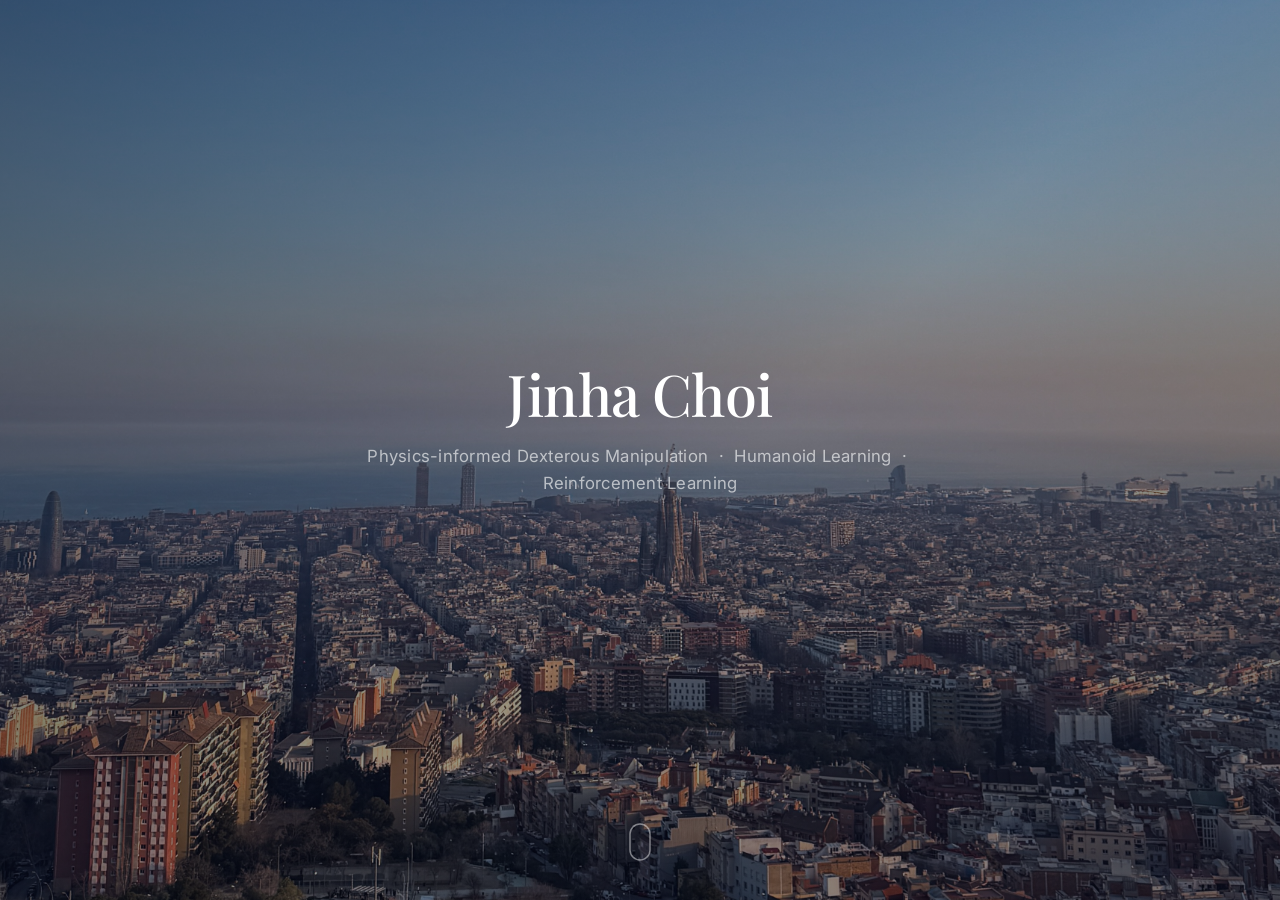
==== commit 6d2c2ee5: "Media for FR3 control and perception added" ====
--- a/index.html
+++ b/index.html
@@ -246,7 +246,7 @@
               <div class="tl-body">
                 <div class="tl-header">
                   <div>
-                    <p class="tl-org">Grasping via Global Planning and Local Correction</p>
+                    <p class="tl-org">Model-based Global Planning and Learning-based Local Correction</p>
                     <p class="tl-role">Advised by <a href="https://scholar.google.com/citations?user=jizxpZYAAAAJ&amp;hl=ko&amp;oi=ao" target="_blank" rel="noopener">Prof. Yonghyeon Lee</a></p>
                   </div>
                   <span class="tl-date">Oct 2026 – Present</span>
@@ -260,13 +260,9 @@
 
             <div class="tl-entry">
               <div class="tl-media-frame">
-                <div class="tl-media-placeholder" role="img" aria-label="Project demo coming soon">
-                  <svg viewBox="0 0 24 24" fill="none" aria-hidden="true">
-                    <rect x="3" y="4" width="18" height="16" rx="3" stroke="currentColor" stroke-width="1.3"/>
-                    <path d="m10 8 6 4-6 4V8Z" stroke="currentColor" stroke-width="1.3" stroke-linejoin="round"/>
-                  </svg>
-                  <span>Demo coming soon</span>
-                </div>
+                <video class="tl-media tl-media-standard" autoplay muted loop playsinline preload="metadata" aria-label="Franka FR3 control and perception demonstration: first 18 seconds at 5 times speed, then 10 times speed">
+                  <source src="assets/content/experience/web/franka-fr3-control-5x-10x.mp4" type="video/mp4">
+                </video>
               </div>
               <div class="tl-body">
                 <div class="tl-header">
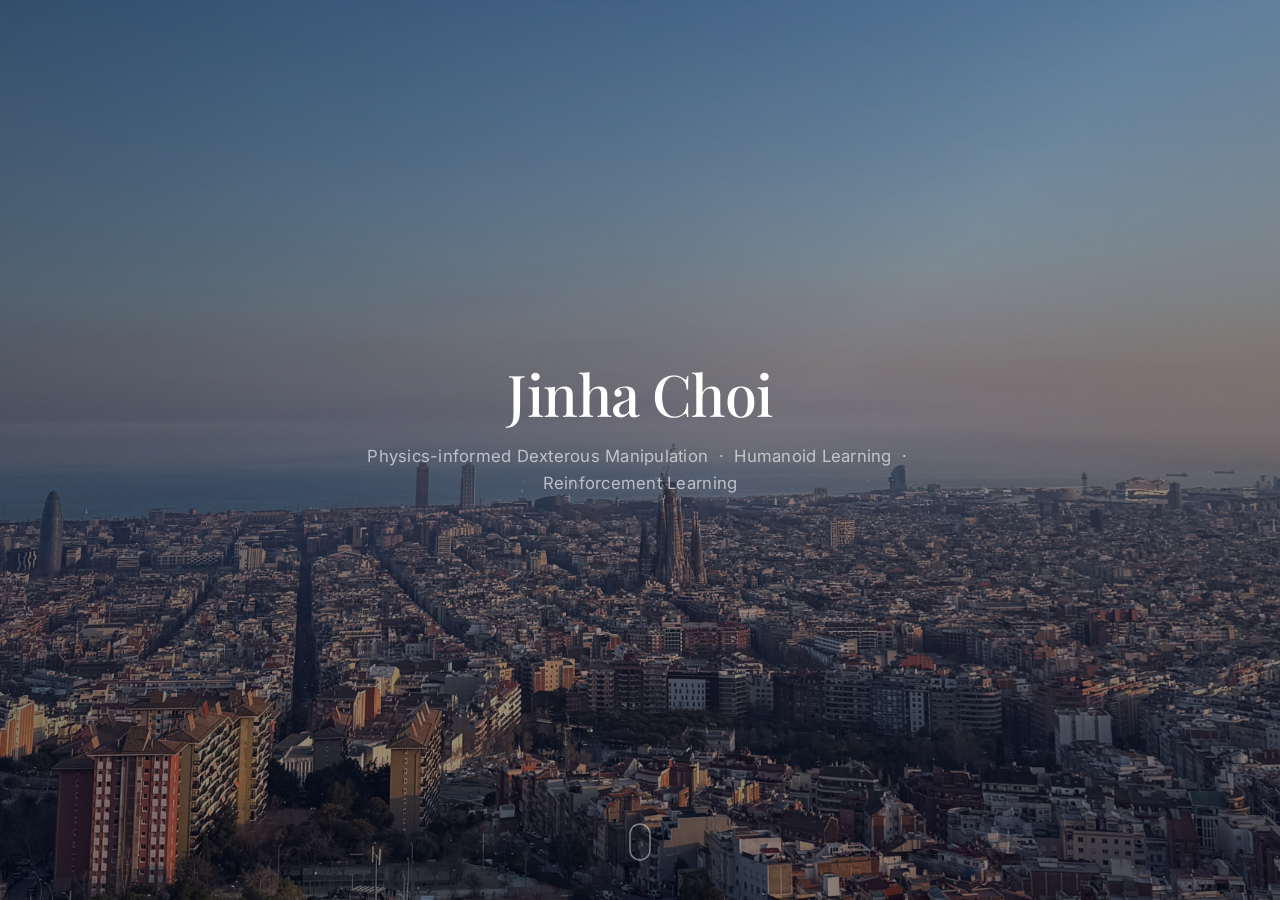
==== commit 1668b8a3: "Items modified" ====
--- a/index.html
+++ b/index.html
@@ -185,7 +185,7 @@
                 <p class="pub-authors">
                   Jaehun Shon<sup>*</sup>, <strong>Jinha Choi</strong><sup>*</sup>, Jongwook Jeon, Jongmin Lee
                 </p>
-                <p class="pub-authors"><sup>*</sup> Equal contribution (co-first authors).</p>
+                <p class="pub-authors"><sup>*</sup> Equal contribution.</p>
                 <div class="pub-meta-row">
                   <span class="pub-venue pub-venue-featured">NeurIPS 2026</span>
                   <div class="pub-links">
@@ -341,7 +341,6 @@
                 <ul class="tl-desc tl-bullets">
                   <li>Placed 4th; qualified in Nov. 2025.</li>
                   <li>Built behavioral-cloning and DAgger racing policies in MORAI using targeted corner-case demonstrations.</li>
-                  <li>Explored reinforcement learning to improve robustness and driving performance.</li>
                 </ul>
               </div>
             </div>
@@ -408,6 +407,7 @@
                 <ul class="tl-desc tl-bullets">
                   <li>Led a 12-member team across three seasons, overseeing strategy, mechanical and electrical design, programming, autonomous control, and competitive driving.</li>
                   <li>Earned first-place finishes at regional and British Columbia provincial competitions and advanced to the VEX Robotics World Championship.</li>
+                  <li>Reached the Science Division final at the World Championship.</li>
                 </ul>
               </div>
             </div>
--- a/content.css
+++ b/content.css
@@ -972,7 +972,7 @@
 /* Temporary frames for projects awaiting demo media. */
 .tl-media-placeholder {
   width: 155px;
-  aspect-ratio: 4 / 3;
+  min-height: 220px;
   display: flex;
   flex-direction: column;
   align-items: center;
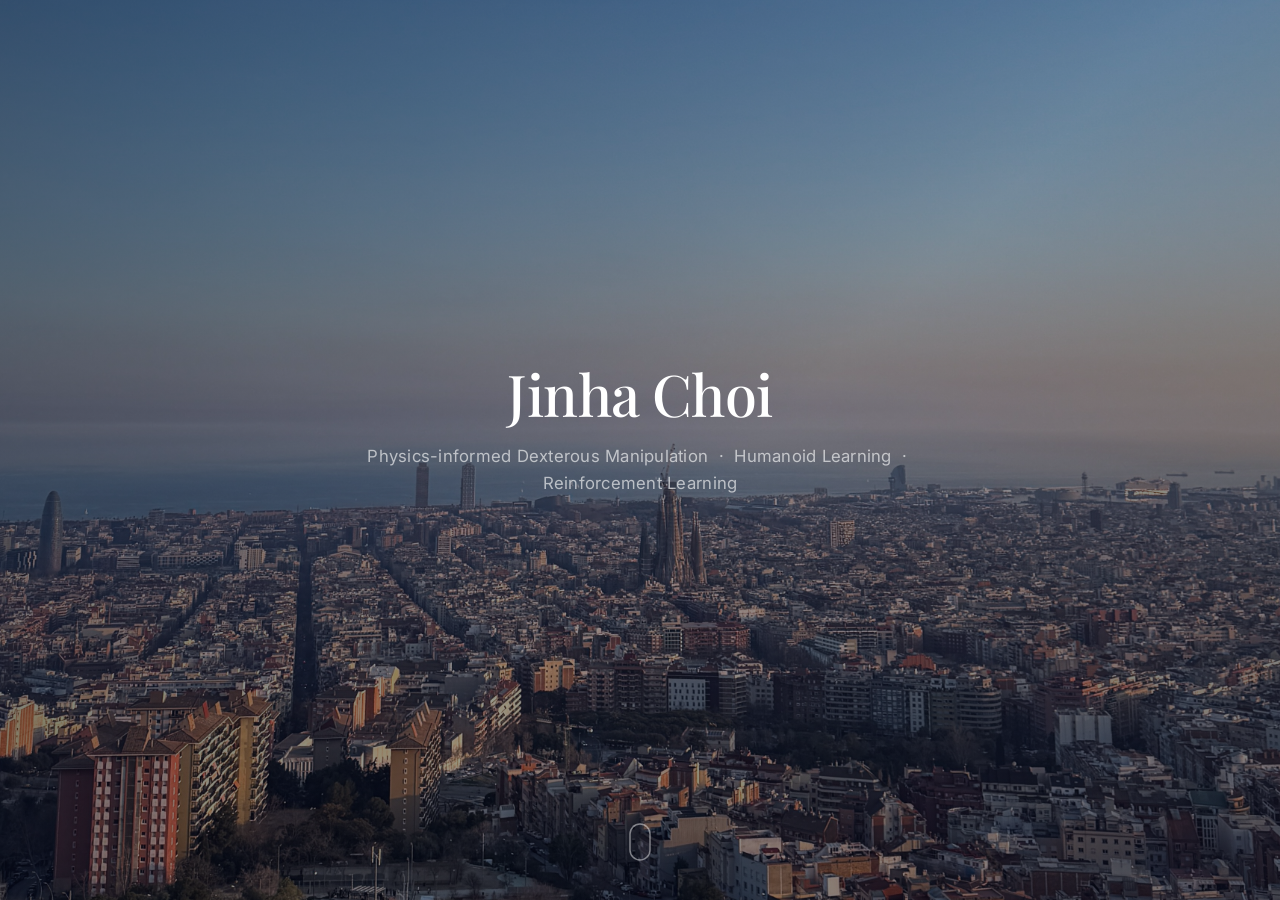
==== commit 40ba8e20: "Item updated" ====
--- a/index.html
+++ b/index.html
@@ -407,7 +407,7 @@
                 <ul class="tl-desc tl-bullets">
                   <li>Led a 12-member team across three seasons, overseeing strategy, mechanical and electrical design, programming, autonomous control, and competitive driving.</li>
                   <li>Earned first-place finishes at regional and British Columbia provincial competitions and advanced to the VEX Robotics World Championship.</li>
-                  <li>Reached the Science Division final at the World Championship.</li>
+                  <li>Science Division Finalist at the VEX Robotics World Championship.</li>
                 </ul>
               </div>
             </div>
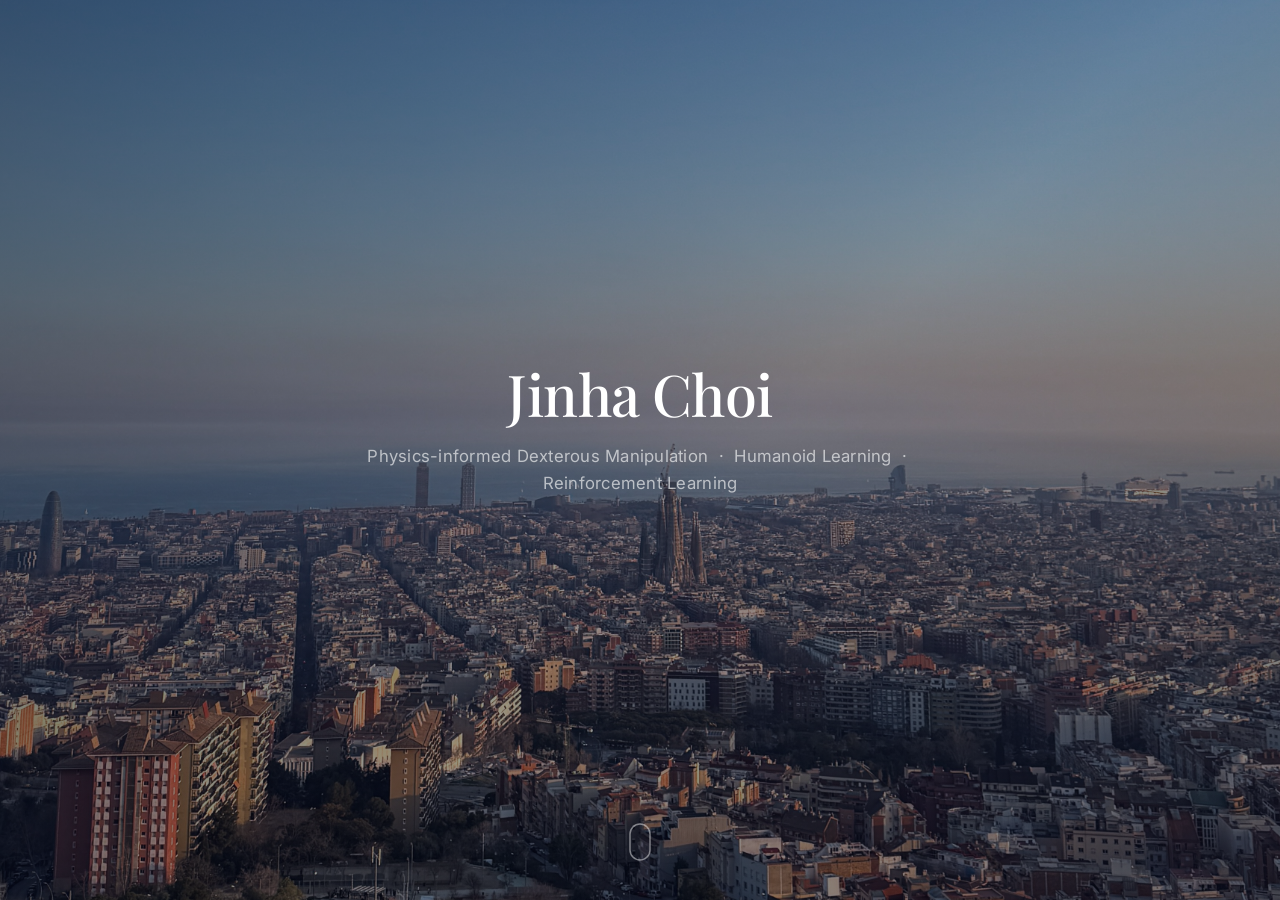
==== commit 9d4a3f6f: "Updated 11.13" ====
--- a/index.html
+++ b/index.html
@@ -249,11 +249,33 @@
                     <p class="tl-org">Model-based Global Planning and Learning-based Local Correction</p>
                     <p class="tl-role">Advised by <a href="https://scholar.google.com/citations?user=jizxpZYAAAAJ&amp;hl=ko&amp;oi=ao" target="_blank" rel="noopener">Prof. Yonghyeon Lee</a></p>
                   </div>
-                  <span class="tl-date">Oct 2026 – Present</span>
+                  <span class="tl-date">Nov 2026 – Present</span>
                 </div>
                 <ul class="tl-desc tl-bullets">
                   <li>Developing a hierarchical grasping system coupling real-time global planning and control based on robot kinematics and dynamics with learning-based local correction.</li>
                   <li>Integrating side-view and wrist-mounted visual feedback across both control levels, targeting robust grasping across diverse objects and positions.</li>
+                </ul>
+              </div>
+            </div>
+
+            <div class="tl-entry">
+              <div class="tl-media-frame">
+                <video class="tl-media tl-media-standard" autoplay muted loop playsinline preload="metadata" aria-label="Hierarchical reactive grasping on a Franka FR3 at 3 times speed">
+                  <source src="assets/content/experience/web/hierarchical-reactive-grasping-fr3-3x.mp4" type="video/mp4">
+                </video>
+              </div>
+              <div class="tl-body">
+                <div class="tl-header">
+                  <div>
+                    <p class="tl-org">Hierarchical Reactive Grasping on FR3</p>
+                    <p class="tl-role">Advised by <a href="https://scholar.google.com/citations?user=jizxpZYAAAAJ&amp;hl=ko&amp;oi=ao" target="_blank" rel="noopener">Prof. Yonghyeon Lee</a></p>
+                  </div>
+                  <span class="tl-date">Oct – Nov 2026</span>
+                </div>
+                <ul class="tl-desc tl-bullets">
+                  <li>Developed and tested a reactive grasping system on a Franka FR3, adapting Lee et al.’s <a href="https://reactivegrasp.github.io/" target="_blank" rel="noopener">ICRA 2026 framework</a> to the physical setup by integrating task-space velocity fields with joint-space quadratic programming.</li>
+                  <li>Demonstrated reactive grasping as the target object was moved and reoriented, without training on robot action data.</li>
+                  <li><a href="https://youtu.be/omPNzPHzkBk?si=TDyMaazhN5sAHeyk" target="_blank" rel="noopener">Watch the real-time demo on YouTube</a></li>
                 </ul>
               </div>
             </div>
--- a/content.css
+++ b/content.css
@@ -971,8 +971,8 @@
 
 /* Temporary frames for projects awaiting demo media. */
 .tl-media-placeholder {
-  width: 155px;
-  min-height: 220px;
+  width: min(155px, 100%);
+  aspect-ratio: 540 / 664;
   display: flex;
   flex-direction: column;
   align-items: center;
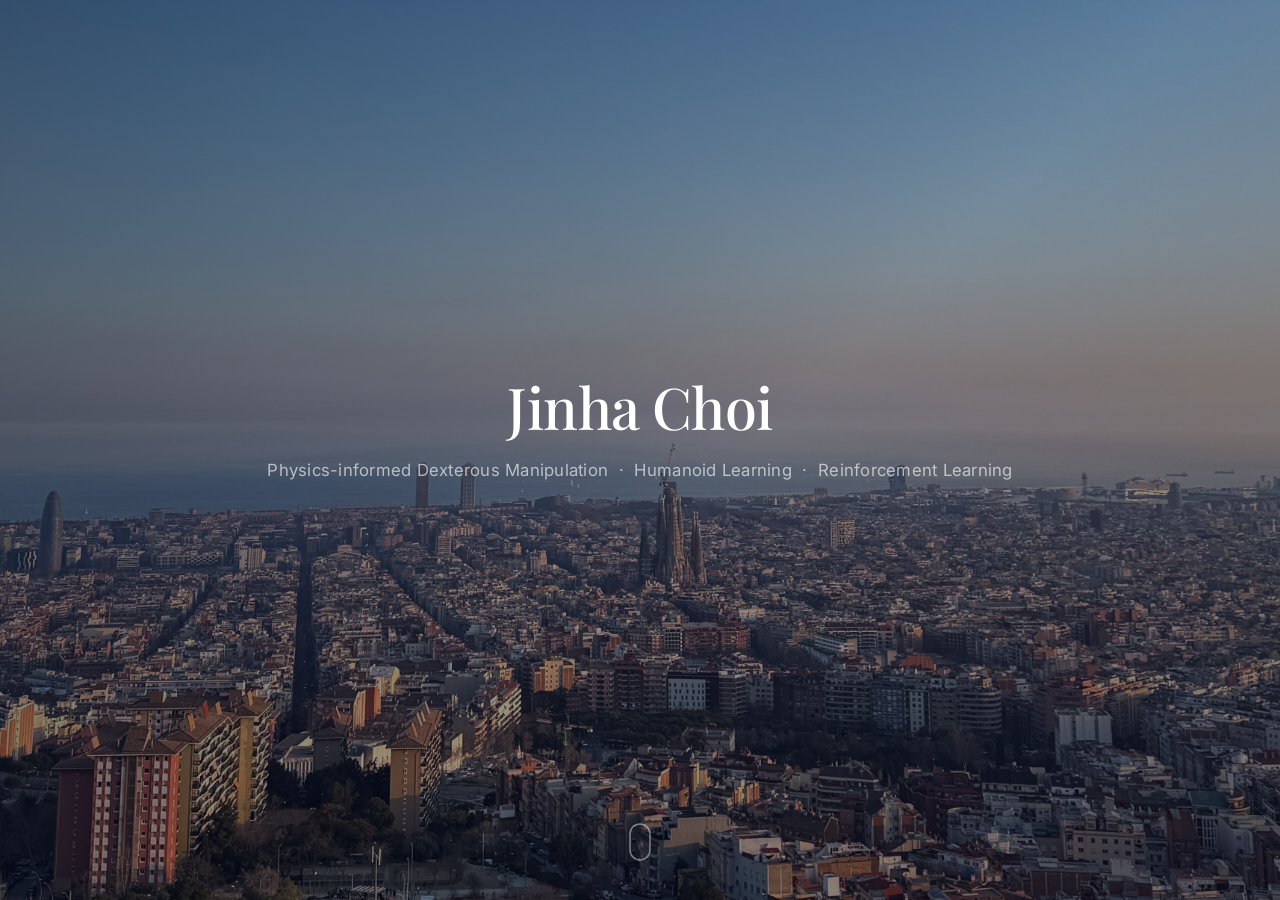
==== commit 5446b5b4: "Items update" ====
--- a/index.html
+++ b/index.html
@@ -191,6 +191,7 @@
                   <div class="pub-links">
                     <a class="pub-link" href="https://arxiv.org/pdf/2609.15883" target="_blank" rel="noopener">Paper</a>
                     <a class="pub-link" href="https://github.com/Yonsei-DILLab/OptiFlow" target="_blank" rel="noopener">Code</a>
+                    <a class="pub-link" href="https://manfromearth11.github.io/projects/optiflow/" target="_blank" rel="noopener">Project Website</a>
                   </div>
                 </div>
               </div>
@@ -210,7 +211,7 @@
                   Jinyeop Song, <strong>Jinha Choi</strong>, Gonçalo Paulo, Youngjae Yu, Stella Biderman
                 </p>
                 <div class="pub-meta-row">
-                  <span class="pub-venue">arXiv Preprint · 2025</span>
+                  <span class="pub-venue"><strong>arXiv Preprint 2025</strong></span>
                   <div class="pub-links">
                     <a class="pub-link" href="https://arxiv.org/abs/2505.11855" target="_blank" rel="noopener">Paper</a>
                     <a class="pub-link" href="https://huggingface.co/datasets/amphora/SPOT-MetaData" target="_blank" rel="noopener">Hugging Face</a>
@@ -252,8 +253,8 @@
                   <span class="tl-date">Nov 2026 – Present</span>
                 </div>
                 <ul class="tl-desc tl-bullets">
-                  <li>Developing a hierarchical grasping system coupling real-time global planning and control based on robot kinematics and dynamics with learning-based local correction.</li>
-                  <li>Integrating side-view and wrist-mounted visual feedback across both control levels, targeting robust grasping across diverse objects and positions.</li>
+                  <li>Developing a model-based global planner that tracks diverse moving objects with side-view and wrist cameras through an MPC torque controller.</li>
+                  <li>Integrating a learned local controller through a policy-gating system that switches between the two for generalizable, robust reactive grasping.</li>
                 </ul>
               </div>
             </div>
--- a/hero.css
+++ b/hero.css
@@ -30,7 +30,7 @@
   z-index: 1;
   text-align: center;
   padding: 0 24px;
-  max-width: 700px;
+  max-width: 1100px;
   width: 100%;
 }
 
--- a/content.css
+++ b/content.css
@@ -403,9 +403,11 @@
 .pub-venue {
   font-family: var(--font-sans);
   font-size: 13px;
-  font-weight: 600;
+  font-weight: 400;
   color: var(--c-500);
 }
+
+.pub-venue strong { font-weight: 700; }
 
 .pub-venue-featured {
   font-weight: 700;
